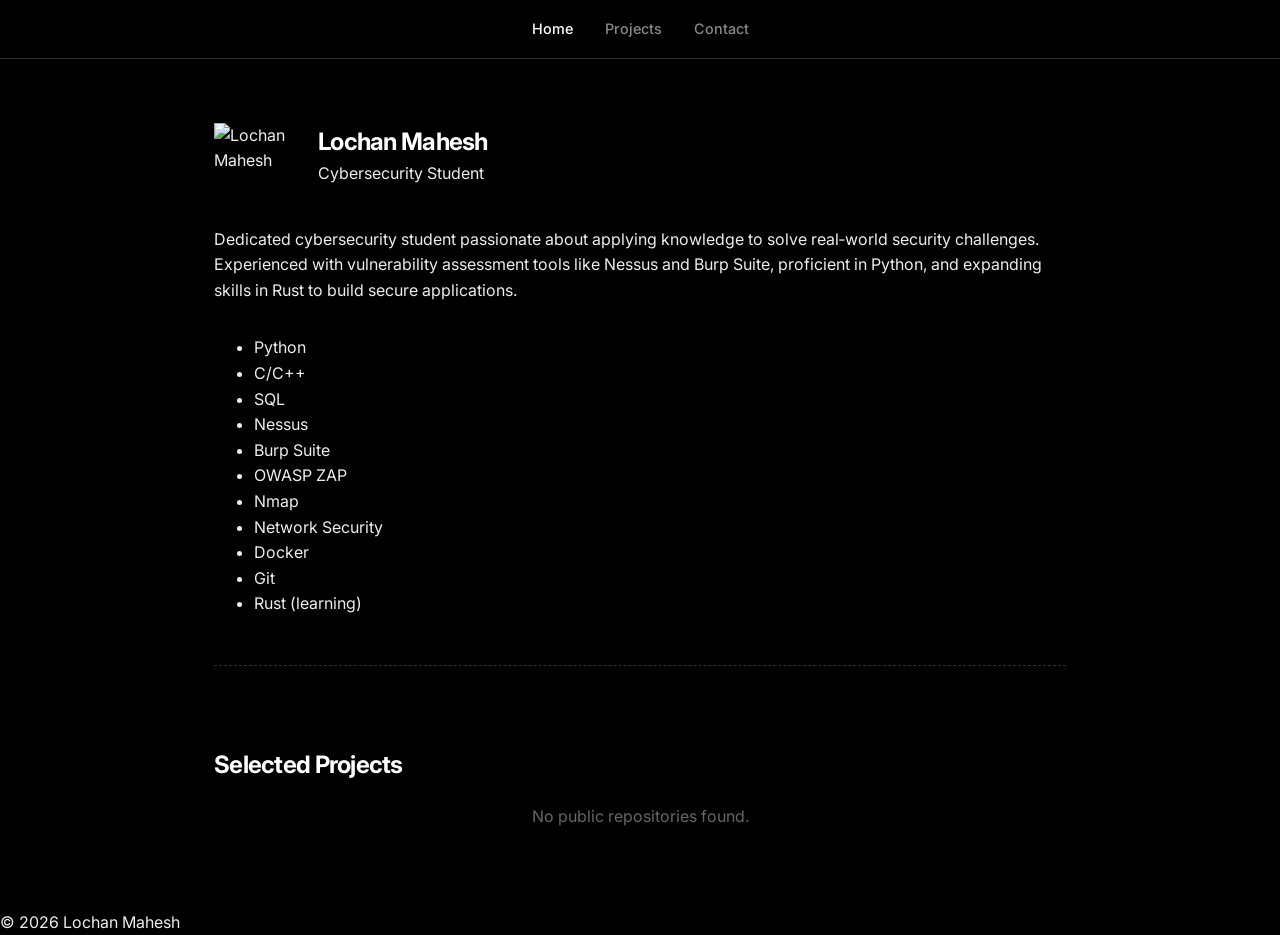
==== index.html @ b586ba43 "Refactor HTML structure and improve accessibility" ====
<!DOCTYPE html>
<html lang="en">
  <head>
    <meta charset="utf-8" />
    <meta name="viewport" content="width=device-width, initial-scale=1" />
    <title>Lochan Mahesh — Portfolio</title>
    <meta name="description" content="Portfolio of Lochan Mahesh, Cybersecurity Student" />
    <link rel="preconnect" href="https://fonts.googleapis.com" />
    <link rel="preconnect" href="https://fonts.gstatic.com" crossorigin />
    <link href="https://fonts.googleapis.com/css2?family=Inter:wght@400;500;600;700;800&display=swap" rel="stylesheet" />
    <link rel="stylesheet" href="styles.css" />
  </head>
  <body>
    <a href="#home" style="position:absolute; left:-9999px; top:auto; width:1px; height:1px; overflow:hidden;">Skip to content</a>

    <header class="site-header">
      <nav class="nav">
        <ul class="nav__list">
          <li><a href="#home" class="nav__link is-active">Home</a></li>
          <li><a href="#projects" class="nav__link">Projects</a></li>
          <li><a href="contact.html" class="nav__link">Contact</a></li>
        </ul>
      </nav>
    </header>

    <main id="home" class="container">
      <section class="hero" aria-labelledby="hero-title">
        <div class="hero__header">
          <img class="hero__image" src="https://github.com/lochan-m05.png" alt="Lochan Mahesh" width="80" height="80" />
          <div class="hero__text">
            <h1 id="hero-title">Lochan Mahesh</h1>
            <p class="hero__subtitle">Cybersecurity Student</p>
          </div>
        </div>

        <p class="intro">
          Dedicated cybersecurity student passionate about applying knowledge to solve real‑world security challenges. Experienced with vulnerability assessment tools like Nessus and Burp Suite, proficient in Python, and expanding skills in Rust to build secure applications.
        </p>

        <ul class="skills" aria-label="Skills">
          <li>Python</li>
          <li>C/C++</li>
          <li>SQL</li>
          <li>Nessus</li>
          <li>Burp Suite</li>
          <li>OWASP ZAP</li>
          <li>Nmap</li>
          <li>Network Security</li>
          <li>Docker</li>
          <li>Git</li>
          <li>Rust (learning)</li>
        </ul>
      </section>

      <section id="projects" class="projects" aria-labelledby="projects-title" data-github-username="lochan-m05">
        <h2 id="projects-title" class="section-title">Selected Projects</h2>
        <div id="repo-grid" class="grid" aria-live="polite">
          </div>
        <p id="repo-help" style="text-align:center; color:#666; margin-top:20px;">Loading repositories...</p>
      </section>
    </main>

    <footer class="site-footer">
      <p>© <span id="year"></span> Lochan Mahesh</p>
    </footer>

    <script>
      // 1. Dynamic Year
      document.getElementById('year').textContent = new Date().getFullYear();

      // 2. Navigation Active State
      const links = document.querySelectorAll('.nav__link[href^="#"]');
      function updateActive() {
        links.forEach(l => l.classList.remove('is-active'));
        const hash = location.hash || '#home';
        const active = Array.from(links).find(l => l.getAttribute('href') === hash);
        if (active) active.classList.add('is-active');
      }
      window.addEventListener('hashchange', updateActive);
      updateActive();

      // 3. GitHub Fetch Logic
      async function fetchAllRepos(username) {
        const all = [];
        let page = 1;
        while (true) {
          try {
            const res = await fetch(`https://api.github.com/users/${username}/repos?per_page=100&page=${page}&sort=updated`, {
              headers: { 'Accept': 'application/vnd.github+json' }
            });
            if (!res.ok) break;
            const data = await res.json();
            if (!Array.isArray(data)) break;
            all.push(...data);
            if (data.length < 100) break;
            page += 1;
          } catch (e) {
            console.error(e);
            break;
          }
        }
        return all;
      }

      function formatDate(iso) {
        if (!iso) return '';
        const d = new Date(iso);
        return d.toLocaleDateString(undefined, { year: 'numeric', month: 'short' });
      }

      function renderRepos(repos) {
        const grid = document.getElementById('repo-grid');
        grid.innerHTML = '';
        const VISIBLE_COUNT = 4; // Show top 4
        
        // Filter out forks if you want, currently showing all sorted by update
        const sorted = repos.sort((a,b) => new Date(b.updated_at) - new Date(a.updated_at));
        const visible = sorted.slice(0, VISIBLE_COUNT);

        visible.forEach(repo => {
          const article = document.createElement('article');
          article.className = 'card';
          article.innerHTML = `
            <h3 class="card__title">${repo.name}</h3>
            <p class="card__desc">${repo.description ? repo.description : 'No description provided.'}</p>
            <div class="card__meta">
              <span>${repo.language || 'Code'}</span>
              <span>${formatDate(repo.updated_at)}</span>
              <a class="card__gh" href="${repo.html_url}" target="_blank" rel="noopener" aria-label="View on GitHub">
                View
                <svg width="12" height="12" viewBox="0 0 24 24" fill="none" stroke="currentColor" stroke-width="2" stroke-linecap="round" stroke-linejoin="round"><path d="M7 17l9.2-9.2M17 8v9"/></svg>
              </a>
            </div>
          `;
          grid.appendChild(article);
        });

        // Add Ghost Cards for aesthetics
        if (sorted.length > VISIBLE_COUNT) {
             const ghosts = sorted.slice(VISIBLE_COUNT, VISIBLE_COUNT + 2);
             ghosts.forEach(repo => {
                const ghost = document.createElement('article');
                ghost.className = 'card card--ghost';
                ghost.innerHTML = `
                  <h3 class="card__title">${repo.name}</h3>
                  <p class="card__desc">${repo.description || '...'}</p>
                  <div class="card__meta"><span>${repo.language || '-'}</span></div>
                `;
                grid.appendChild(ghost);
             });
        }
      }

      (async () => {
        const section = document.getElementById('projects');
        const username = section.getAttribute('data-github-username') || 'lochan-m05';
        const helpText = document.getElementById('repo-help');
        
        try {
          // Simple caching to save API calls on reload
          const cacheKey = `gh-repos-${username}`;
          const cached = localStorage.getItem(cacheKey);
          if (cached) {
             renderRepos(JSON.parse(cached));
             helpText.style.display = 'none';
          }
          
          // Always fetch fresh in background to update cache
          const repos = await fetchAllRepos(username);
          if (repos.length > 0) {
            localStorage.setItem(cacheKey, JSON.stringify(repos));
            renderRepos(repos);
            helpText.style.display = 'none';
          } else if (!cached) {
            helpText.textContent = 'No public repositories found.';
          }
        } catch (e) {
          if (!localStorage.getItem(`gh-repos-${username}`)) {
             helpText.innerHTML = `Failed to load. <a href="https://github.com/${username}" target="_blank">View on GitHub</a>`;
          }
        }
      })();
    </script>
  </body>
</html>
---- styles.css ----
:root {
  /* Dark Theme Variables - Brutal & Minimal */
  --bg: #000000;
  --text: #ededed;
  --muted: #888888;
  --card-bg: #111111;
  --border: #333333;
  --accent: #ffffff;
  --hover-ring: #555555;
}

* { box-sizing: border-box; }

html, body {
  height: 100%;
  margin: 0;
  padding: 0;
  font-family: 'Inter', system-ui, -apple-system, BlinkMacSystemFont, "Segoe UI", Roboto, sans-serif;
  background: var(--bg);
  color: var(--text);
  line-height: 1.6;
  -webkit-font-smoothing: antialiased;
}

/* Typography */
h1, h2, h3, h4, h5, h6 { margin: 0; font-weight: 700; letter-spacing: -0.03em; color: var(--accent); }
p { margin: 0 0 1rem; }
a { color: inherit; text-decoration: none; transition: color 0.2s ease; }
a:hover { color: var(--accent); }

/* Navigation */
.site-header {
  position: sticky;
  top: 0;
  width: 100%;
  background: rgba(0, 0, 0, 0.8);
  backdrop-filter: blur(12px);
  border-bottom: 1px solid var(--border);
  z-index: 100;
}

.nav {
  max-width: 900px;
  margin: 0 auto;
  padding: 1rem 1.5rem;
  display: flex;
  align-items: center;
  justify-content: center;
}

.nav__list {
  list-style: none;
  display: flex;
  gap: 2rem;
  margin: 0;
  padding: 0;
}

.nav__link {
  font-size: 0.9rem;
  color: var(--muted);
  font-weight: 500;
}

.nav__link:hover,
.nav__link.is-active {
  color: var(--accent);
}

/* Layout */
.container {
  max-width: 900px;
  margin: 0 auto;
  padding: 4rem 1.5rem;
}

/* Hero Section */
.hero {
  display: flex;
  flex-direction: column;
  align-items: flex-start;
  margin-bottom: 5rem;
  padding-bottom: 2rem;
  border-bottom: 1px dashed var(--border);
}

.hero__header {
  display: flex;
  align-items: center;
  gap: 1.5rem;
  margin-bottom: 1.5rem;
}

.hero__image {
  width: 80px;
  height: 80px;
  border-radius
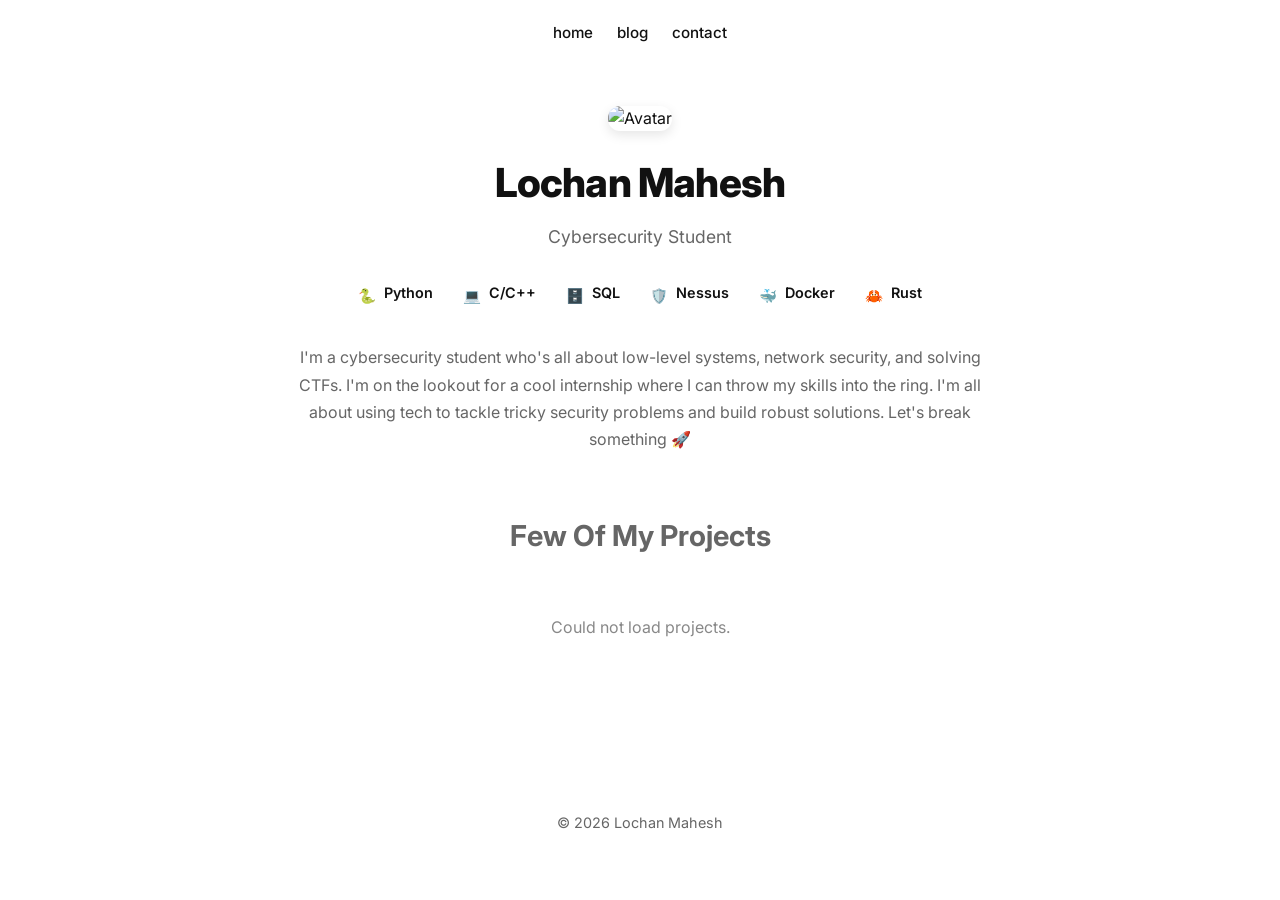
==== commit 552b0615: "Revise portfolio layout and update GitHub fetch logic Updated the portfolio page with new title, nav" ====
--- a/index.html
+++ b/index.html
@@ -3,183 +3,106 @@
   <head>
     <meta charset="utf-8" />
     <meta name="viewport" content="width=device-width, initial-scale=1" />
-    <title>Lochan Mahesh — Portfolio</title>
-    <meta name="description" content="Portfolio of Lochan Mahesh, Cybersecurity Student" />
+    <title>Lochan Mahesh</title>
     <link rel="preconnect" href="https://fonts.googleapis.com" />
     <link rel="preconnect" href="https://fonts.gstatic.com" crossorigin />
     <link href="https://fonts.googleapis.com/css2?family=Inter:wght@400;500;600;700;800&display=swap" rel="stylesheet" />
     <link rel="stylesheet" href="styles.css" />
   </head>
   <body>
-    <a href="#home" style="position:absolute; left:-9999px; top:auto; width:1px; height:1px; overflow:hidden;">Skip to content</a>
-
     <header class="site-header">
-      <nav class="nav">
+      <nav>
         <ul class="nav__list">
-          <li><a href="#home" class="nav__link is-active">Home</a></li>
-          <li><a href="#projects" class="nav__link">Projects</a></li>
-          <li><a href="contact.html" class="nav__link">Contact</a></li>
+          <li><a href="#home" class="nav__link">home</a></li>
+          <li><a href="#projects" class="nav__link">blog</a></li> <li><a href="contact.html" class="nav__link">contact</a></li>
         </ul>
       </nav>
     </header>
 
     <main id="home" class="container">
-      <section class="hero" aria-labelledby="hero-title">
-        <div class="hero__header">
-          <img class="hero__image" src="https://github.com/lochan-m05.png" alt="Lochan Mahesh" width="80" height="80" />
-          <div class="hero__text">
-            <h1 id="hero-title">Lochan Mahesh</h1>
-            <p class="hero__subtitle">Cybersecurity Student</p>
-          </div>
+      
+      <section class="hero">
+        <img class="hero__image" src="https://placehold.co/400x400/222/fff?text=LM" alt="Avatar" />
+        
+        <h1 class="hero__title">Lochan Mahesh</h1>
+        <p class="hero__subtitle">Cybersecurity Student</p>
+
+        <div class="tech-stack">
+          <div class="tech-item"><span class="icon">🐍</span> Python</div>
+          <div class="tech-item"><span class="icon">💻</span> C/C++</div>
+          <div class="tech-item"><span class="icon">🗄️</span> SQL</div>
+          <div class="tech-item"><span class="icon">🛡️</span> Nessus</div>
+          <div class="tech-item"><span class="icon">🐳</span> Docker</div>
+          <div class="tech-item"><span class="icon">🦀</span> Rust</div>
         </div>
 
-        <p class="intro">
-          Dedicated cybersecurity student passionate about applying knowledge to solve real‑world security challenges. Experienced with vulnerability assessment tools like Nessus and Burp Suite, proficient in Python, and expanding skills in Rust to build secure applications.
+        <p class="bio">
+          I'm a cybersecurity student who's all about low-level systems, network security, and solving CTFs. 
+          I'm on the lookout for a cool internship where I can throw my skills into the ring.
+          I'm all about using tech to tackle tricky security problems and build robust solutions. 
+          Let's break something 🚀
         </p>
-
-        <ul class="skills" aria-label="Skills">
-          <li>Python</li>
-          <li>C/C++</li>
-          <li>SQL</li>
-          <li>Nessus</li>
-          <li>Burp Suite</li>
-          <li>OWASP ZAP</li>
-          <li>Nmap</li>
-          <li>Network Security</li>
-          <li>Docker</li>
-          <li>Git</li>
-          <li>Rust (learning)</li>
-        </ul>
       </section>
 
-      <section id="projects" class="projects" aria-labelledby="projects-title" data-github-username="lochan-m05">
-        <h2 id="projects-title" class="section-title">Selected Projects</h2>
-        <div id="repo-grid" class="grid" aria-live="polite">
+      <section id="projects">
+        <h2 class="section-title">Few Of My Projects</h2>
+        
+        <div id="repo-grid" class="grid">
           </div>
-        <p id="repo-help" style="text-align:center; color:#666; margin-top:20px;">Loading repositories...</p>
+        <p id="loading-text" style="text-align:center; color:#888;">Fetching projects...</p>
       </section>
+
     </main>
 
     <footer class="site-footer">
-      <p>© <span id="year"></span> Lochan Mahesh</p>
+      <p>&copy; <span id="year"></span> Lochan Mahesh</p>
     </footer>
 
     <script>
-      // 1. Dynamic Year
       document.getElementById('year').textContent = new Date().getFullYear();
 
-      // 2. Navigation Active State
-      const links = document.querySelectorAll('.nav__link[href^="#"]');
-      function updateActive() {
-        links.forEach(l => l.classList.remove('is-active'));
-        const hash = location.hash || '#home';
-        const active = Array.from(links).find(l => l.getAttribute('href') === hash);
-        if (active) active.classList.add('is-active');
-      }
-      window.addEventListener('hashchange', updateActive);
-      updateActive();
+      async function fetchRepos() {
+        const username = 'lochan-m05';
+        const grid = document.getElementById('repo-grid');
+        const loading = document.getElementById('loading-text');
 
-      // 3. GitHub Fetch Logic
-      async function fetchAllRepos(username) {
-        const all = [];
-        let page = 1;
-        while (true) {
-          try {
-            const res = await fetch(`https://api.github.com/users/${username}/repos?per_page=100&page=${page}&sort=updated`, {
-              headers: { 'Accept': 'application/vnd.github+json' }
-            });
-            if (!res.ok) break;
-            const data = await res.json();
-            if (!Array.isArray(data)) break;
-            all.push(...data);
-            if (data.length < 100) break;
-            page += 1;
-          } catch (e) {
-            console.error(e);
-            break;
-          }
-        }
-        return all;
-      }
+        try {
+          const res = await fetch(`https://api.github.com/users/${username}/repos?sort=pushed&per_page=10`);
+          if (!res.ok) throw new Error('Failed to fetch');
+          const repos = await res.json();
+          
+          loading.style.display = 'none';
 
-      function formatDate(iso) {
-        if (!iso) return '';
-        const d = new Date(iso);
-        return d.toLocaleDateString(undefined, { year: 'numeric', month: 'short' });
-      }
+          // Sort by date manually to ensure order
+          repos.sort((a, b) => new Date(b.updated_at) - new Date(a.updated_at));
 
-      function renderRepos(repos) {
-        const grid = document.getElementById('repo-grid');
-        grid.innerHTML = '';
-        const VISIBLE_COUNT = 4; // Show top 4
-        
-        // Filter out forks if you want, currently showing all sorted by update
-        const sorted = repos.sort((a,b) => new Date(b.updated_at) - new Date(a.updated_at));
-        const visible = sorted.slice(0, VISIBLE_COUNT);
+          repos.forEach(repo => {
+            const date = new Date(repo.updated_at).toISOString().split('T')[0];
+            const card = document.createElement('div');
+            card.className = 'card';
+            card.innerHTML = `
+              <h3 class="card__title">${repo.name}</h3>
+              <p class="card__desc">${repo.description || "No description provided."}</p>
+              <div class="card__meta">
+                <div class="card__lang">
+                  <span class="lang-dot"></span>
+                  <span>${repo.language || 'Text'}</span>
+                </div>
+                <span>Updated ${date}</span>
+                <a href="${repo.html_url}" target="_blank" style="color:inherit; text-decoration:none;">
+                  <svg class="icon" viewBox="0 0 24 24"><path d="M12 0C5.37 0 0 5.37 0 12c0 5.31 3.435 9.795 8.205 11.385.6.105.825-.255.825-.57 0-.285-.015-1.23-.015-2.235-3.015.555-3.795-.735-4.035-1.41-.135-.345-.72-1.41-1.23-1.695-.42-.225-1.02-.78-.015-.795.945-.015 1.62.87 1.845 1.185 1.065 1.815 2.805 1.305 3.495.99.105-.78.42-1.305.765-1.605-2.67-.3-5.46-1.335-5.46-5.925 0-1.305.465-2.385 1.23-3.225-.12-.3-.54-1.53.12-3.18 0 0 1.005-.315 3.3 1.23.96-.27 1.98-.405 3-.405s2.04.135 3 .405c2.295-1.56 3.3-1.23 3.3-1.23.66 1.65.24 2.88.12 3.18.765.84 1.23 1.905 1.23 3.225 0 4.605-2.805 5.625-5.475 5.925.435.375.81 1.095.81 2.22 0 1.605-.015 2.895-.015 3.285 0 .315.225.69.825.57A12.02 12.02 0 0 0 24 12c0-6.63-5.37-12-12-12z"/></svg>
+                </a>
+              </div>
+            `;
+            grid.appendChild(card);
+          });
 
-        visible.forEach(repo => {
-          const article = document.createElement('article');
-          article.className = 'card';
-          article.innerHTML = `
-            <h3 class="card__title">${repo.name}</h3>
-            <p class="card__desc">${repo.description ? repo.description : 'No description provided.'}</p>
-            <div class="card__meta">
-              <span>${repo.language || 'Code'}</span>
-              <span>${formatDate(repo.updated_at)}</span>
-              <a class="card__gh" href="${repo.html_url}" target="_blank" rel="noopener" aria-label="View on GitHub">
-                View
-                <svg width="12" height="12" viewBox="0 0 24 24" fill="none" stroke="currentColor" stroke-width="2" stroke-linecap="round" stroke-linejoin="round"><path d="M7 17l9.2-9.2M17 8v9"/></svg>
-              </a>
-            </div>
-          `;
-          grid.appendChild(article);
-        });
-
-        // Add Ghost Cards for aesthetics
-        if (sorted.length > VISIBLE_COUNT) {
-             const ghosts = sorted.slice(VISIBLE_COUNT, VISIBLE_COUNT + 2);
-             ghosts.forEach(repo => {
-                const ghost = document.createElement('article');
-                ghost.className = 'card card--ghost';
-                ghost.innerHTML = `
-                  <h3 class="card__title">${repo.name}</h3>
-                  <p class="card__desc">${repo.description || '...'}</p>
-                  <div class="card__meta"><span>${repo.language || '-'}</span></div>
-                `;
-                grid.appendChild(ghost);
-             });
+        } catch (error) {
+          loading.textContent = 'Could not load projects.';
         }
       }
 
-      (async () => {
-        const section = document.getElementById('projects');
-        const username = section.getAttribute('data-github-username') || 'lochan-m05';
-        const helpText = document.getElementById('repo-help');
-        
-        try {
-          // Simple caching to save API calls on reload
-          const cacheKey = `gh-repos-${username}`;
-          const cached = localStorage.getItem(cacheKey);
-          if (cached) {
-             renderRepos(JSON.parse(cached));
-             helpText.style.display = 'none';
-          }
-          
-          // Always fetch fresh in background to update cache
-          const repos = await fetchAllRepos(username);
-          if (repos.length > 0) {
-            localStorage.setItem(cacheKey, JSON.stringify(repos));
-            renderRepos(repos);
-            helpText.style.display = 'none';
-          } else if (!cached) {
-            helpText.textContent = 'No public repositories found.';
-          }
-        } catch (e) {
-          if (!localStorage.getItem(`gh-repos-${username}`)) {
-             helpText.innerHTML = `Failed to load. <a href="https://github.com/${username}" target="_blank">View on GitHub</a>`;
-          }
-        }
-      })();
+      fetchRepos();
     </script>
   </body>
 </html>
--- a/styles.css
+++ b/styles.css
@@ -1,97 +1,202 @@
 :root {
-  /* Dark Theme Variables - Brutal & Minimal */
-  --bg: #000000;
-  --text: #ededed;
-  --muted: #888888;
-  --card-bg: #111111;
-  --border: #333333;
-  --accent: #ffffff;
-  --hover-ring: #555555;
+  --bg: #ffffff;
+  --text: #111111;
+  --text-muted: #666666;
+  --border: #e5e5e5;
+  --card-hover: #fafafa;
+  --font-main: 'Inter', -apple-system, BlinkMacSystemFont, sans-serif;
 }
 
 * { box-sizing: border-box; }
 
-html, body {
-  height: 100%;
+body {
   margin: 0;
-  padding: 0;
-  font-family: 'Inter', system-ui, -apple-system, BlinkMacSystemFont, "Segoe UI", Roboto, sans-serif;
+  font-family: var(--font-main);
   background: var(--bg);
   color: var(--text);
   line-height: 1.6;
   -webkit-font-smoothing: antialiased;
 }
 
-/* Typography */
-h1, h2, h3, h4, h5, h6 { margin: 0; font-weight: 700; letter-spacing: -0.03em; color: var(--accent); }
-p { margin: 0 0 1rem; }
-a { color: inherit; text-decoration: none; transition: color 0.2s ease; }
-a:hover { color: var(--accent); }
-
-/* Navigation */
+
 .site-header {
-  position: sticky;
+  padding: 20px 0;
+  text-align: center;
+  background: var(--bg);
+ 
+  position: sticky; 
   top: 0;
-  width: 100%;
-  background: rgba(0, 0, 0, 0.8);
-  backdrop-filter: blur(12px);
-  border-bottom: 1px solid var(--border);
   z-index: 100;
-}
-
-.nav {
-  max-width: 900px;
-  margin: 0 auto;
-  padding: 1rem 1.5rem;
-  display: flex;
-  align-items: center;
-  justify-content: center;
+  backdrop-filter: blur(5px);
+  background: rgba(255,255,255,0.9);
 }
 
 .nav__list {
   list-style: none;
-  display: flex;
-  gap: 2rem;
+  padding: 0;
   margin: 0;
-  padding: 0;
+  display: flex;
+  justify-content: center;
+  gap: 24px;
 }
 
 .nav__link {
+  text-decoration: none;
+  color: var(--text);
+  font-weight: 500;
+  font-size: 0.95rem;
+}
+
+.nav__link:hover { text-decoration: underline; }
+
+/* Main Container */
+.container {
+  max-width: 1200px;
+  margin: 0 auto;
+  padding: 40px 20px 100px;
+}
+
+/* Hero Section - Centered Stack */
+.hero {
+  text-align: center;
+  margin-bottom: 60px;
+  max-width: 700px;
+  margin-left: auto;
+  margin-right: auto;
+}
+
+.hero__image {
+  width: 180px;
+  height: 180px;
+  object-fit: cover;
+  border-radius: 12px; /* Slightly rounded square as seen in image */
+  margin-bottom: 20px;
+  box-shadow: 0 4px 12px rgba(0,0,0,0.1);
+}
+
+.hero__title {
+  font-size: 2.5rem;
+  font-weight: 800;
+  margin: 0 0 8px;
+  letter-spacing: -0.02em;
+}
+
+.hero__subtitle {
+  color: var(--text-muted);
+  font-size: 1.1rem;
+  margin: 0 0 30px;
+  font-weight: 400;
+}
+
+/* Tech Stack Grid (Mini icons under name) */
+.tech-stack {
+  display: flex;
+  flex-wrap: wrap;
+  justify-content: center;
+  gap: 15px 30px;
+  margin-bottom: 40px;
   font-size: 0.9rem;
-  color: var(--muted);
-  font-weight: 500;
-}
-
-.nav__link:hover,
-.nav__link.is-active {
-  color: var(--accent);
-}
-
-/* Layout */
-.container {
-  max-width: 900px;
-  margin: 0 auto;
-  padding: 4rem 1.5rem;
-}
-
-/* Hero Section */
-.hero {
+  font-weight: 600;
+  color: var(--text);
+}
+
+.tech-item {
+  display: flex;
+  align-items: center;
+  gap: 8px;
+}
+
+.bio {
+  color: var(--text-muted);
+  font-size: 1rem;
+  line-height: 1.7;
+}
+
+/* Projects Masonry Layout */
+.section-title {
+  text-align: center;
+  font-size: 1.8rem;
+  font-weight: 700;
+  margin: 60px 0 40px;
+  color: var(--text-muted); /* Grayish title as per screenshot */
+}
+
+/* The Masonry Magic */
+.grid {
+  column-count: 1; /* Default mobile */
+  column-gap: 20px;
+}
+
+@media (min-width: 768px) {
+  .grid { column-count: 2; }
+}
+
+@media (min-width: 1024px) {
+  .grid { column-count: 3; }
+}
+
+.card {
+  background: #fff;
+  border: 1px solid var(--border);
+  border-radius: 8px;
+  padding: 24px;
+  margin-bottom: 20px;
+  break-inside: avoid; 
+  transition: transform 0.2s, box-shadow 0.2s;
   display: flex;
   flex-direction: column;
-  align-items: flex-start;
-  margin-bottom: 5rem;
-  padding-bottom: 2rem;
-  border-bottom: 1px dashed var(--border);
-}
-
-.hero__header {
-  display: flex;
+}
+
+.card:hover {
+  transform: translateY(-2px);
+  box-shadow: 0 10px 20px rgba(0,0,0,0.05);
+  border-color: #d1d5db;
+}
+
+.card__title {
+  font-size: 1.2rem;
+  font-weight: 700;
+  margin: 0 0 10px;
+  color: #000;
+}
+
+.card__desc {
+  font-size: 0.95rem;
+  color: var(--text-muted);
+  margin-bottom: 24px;
+  line-height: 1.5;
+}
+
+.card__meta {
+  margin-top: auto;
+  display: flex;
+  justify-content: space-between;
   align-items: center;
-  gap: 1.5rem;
-  margin-bottom: 1.5rem;
-}
-
-.hero__image {
-  width: 80px;
-  height: 80px;
-  border-radius
+  font-size: 0.85rem;
+  color: #999;
+}
+
+.card__lang {
+  display: flex;
+  align-items: center;
+  gap: 6px;
+}
+
+/* Dot for language color */
+.lang-dot {
+  width: 8px;
+  height: 8px;
+  border-radius: 50%;
+  background-color: #333;
+}
+
+.icon { width: 18px; height: 18px; fill: currentColor; }
+.hero-icon { width: 16px; height: 16px; fill: currentColor; }
+
+/* Footer */
+.site-footer {
+  text-align: center;
+  padding: 40px;
+  color: var(--text-muted);
+  font-size: 0.9rem;
+}
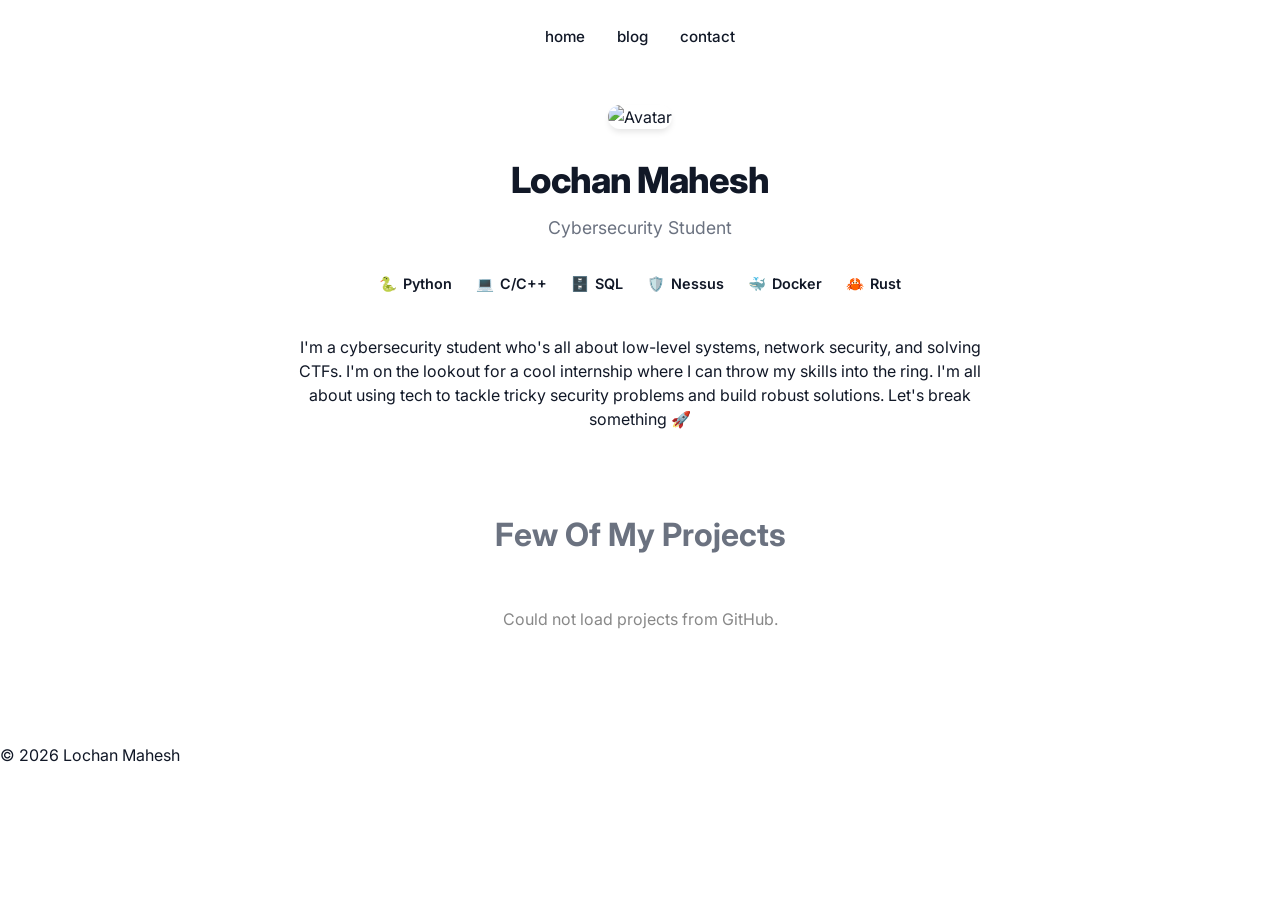
==== commit 44ea2a43: "Enhance repository fetching and card structure Updated the GitHub API fetch to retrieve 12 repositor" ====
--- a/index.html
+++ b/index.html
@@ -58,47 +58,69 @@
       <p>&copy; <span id="year"></span> Lochan Mahesh</p>
     </footer>
 
-    <script>
+  <script>
       document.getElementById('year').textContent = new Date().getFullYear();
 
+      // Helper to format date like "2024-07-25"
+      function formatDate(isoString) {
+        if (!isoString) return '';
+        return isoString.split('T')[0]; 
+      }
+
       async function fetchRepos() {
-        const username = 'lochan-m05';
+        const username = 'lochan-m05'; 
         const grid = document.getElementById('repo-grid');
         const loading = document.getElementById('loading-text');
 
         try {
-          const res = await fetch(`https://api.github.com/users/${username}/repos?sort=pushed&per_page=10`);
-          if (!res.ok) throw new Error('Failed to fetch');
+          const res = await fetch(`https://api.github.com/users/${username}/repos?sort=pushed&per_page=12`);
+          if (!res.ok) throw new Error('GitHub API Error');
           const repos = await res.json();
           
           loading.style.display = 'none';
+          grid.innerHTML = ''; // Clear loading text
 
-          // Sort by date manually to ensure order
+          // 1. Sort by last updated
           repos.sort((a, b) => new Date(b.updated_at) - new Date(a.updated_at));
 
+          // 2. Build Cards
           repos.forEach(repo => {
-            const date = new Date(repo.updated_at).toISOString().split('T')[0];
-            const card = document.createElement('div');
+            const card = document.createElement('article');
             card.className = 'card';
+            
+            // Determine dot color based on language (optional visual touch)
+            let dotColor = '#ccc';
+            const lang = repo.language || 'Code';
+            if (lang === 'Python') dotColor = '#3572A5';
+            if (lang === 'JavaScript') dotColor = '#f1e05a';
+            if (lang === 'HTML') dotColor = '#e34c26';
+            if (lang === 'CSS') dotColor = '#563d7c';
+
             card.innerHTML = `
-              <h3 class="card__title">${repo.name}</h3>
-              <p class="card__desc">${repo.description || "No description provided."}</p>
-              <div class="card__meta">
-                <div class="card__lang">
-                  <span class="lang-dot"></span>
-                  <span>${repo.language || 'Text'}</span>
+              <a href="${repo.html_url}" target="_blank" style="text-decoration:none; color:inherit; height:100%; display:flex; flex-direction:column;">
+                <h3 class="card__title">${repo.name}</h3>
+                <p class="card__desc">${repo.description || "No description provided."}</p>
+                
+                <div class="card__meta">
+                  <div class="meta-left">
+                    <span class="dot" style="background-color: ${dotColor}"></span>
+                    <span>${lang}</span>
+                  </div>
+                  
+                  <div class="meta-right">
+                    <span>Updated ${formatDate(repo.updated_at)}</span>
+                    <svg class="gh-icon" viewBox="0 0 16 16">
+                      <path d="M8 0C3.58 0 0 3.58 0 8c0 3.54 2.29 6.53 5.47 7.59.4.07.55-.17.55-.38 0-.19-.01-.82-.01-1.49-2.01.37-2.53-.49-2.69-.94-.09-.23-.48-.94-.82-1.13-.28-.15-.68-.52-.01-.53.63-.01 1.08.58 1.23.82.72 1.21 1.87.87 2.33.66.07-.52.28-.87.51-1.07-1.78-.2-3.64-.89-3.64-3.95 0-.87.31-1.59.82-2.15-.08-.2-.36-1.02.08-2.12 0 0 .67-.21 2.2.82.64-.18 1.32-.27 2-.27.68 0 1.36.09 2 .27 1.53-1.04 2.2-.82 2.2-.82.44 1.1.16 1.92.08 2.12.51.56.82 1.27.82 2.15 0 3.07-1.87 3.75-3.65 3.95.29.25.54.73.54 1.48 0 1.07-.01 1.93-.01 2.2 0 .21.15.46.55.38A8.012 8.012 0 0 0 16 8c0-4.42-3.58-8-8-8z"/>
+                    </svg>
+                  </div>
                 </div>
-                <span>Updated ${date}</span>
-                <a href="${repo.html_url}" target="_blank" style="color:inherit; text-decoration:none;">
-                  <svg class="icon" viewBox="0 0 24 24"><path d="M12 0C5.37 0 0 5.37 0 12c0 5.31 3.435 9.795 8.205 11.385.6.105.825-.255.825-.57 0-.285-.015-1.23-.015-2.235-3.015.555-3.795-.735-4.035-1.41-.135-.345-.72-1.41-1.23-1.695-.42-.225-1.02-.78-.015-.795.945-.015 1.62.87 1.845 1.185 1.065 1.815 2.805 1.305 3.495.99.105-.78.42-1.305.765-1.605-2.67-.3-5.46-1.335-5.46-5.925 0-1.305.465-2.385 1.23-3.225-.12-.3-.54-1.53.12-3.18 0 0 1.005-.315 3.3 1.23.96-.27 1.98-.405 3-.405s2.04.135 3 .405c2.295-1.56 3.3-1.23 3.3-1.23.66 1.65.24 2.88.12 3.18.765.84 1.23 1.905 1.23 3.225 0 4.605-2.805 5.625-5.475 5.925.435.375.81 1.095.81 2.22 0 1.605-.015 2.895-.015 3.285 0 .315.225.69.825.57A12.02 12.02 0 0 0 24 12c0-6.63-5.37-12-12-12z"/></svg>
-                </a>
-              </div>
+              </a>
             `;
             grid.appendChild(card);
           });
 
         } catch (error) {
-          loading.textContent = 'Could not load projects.';
+          loading.textContent = 'Could not load projects from GitHub.';
         }
       }
 
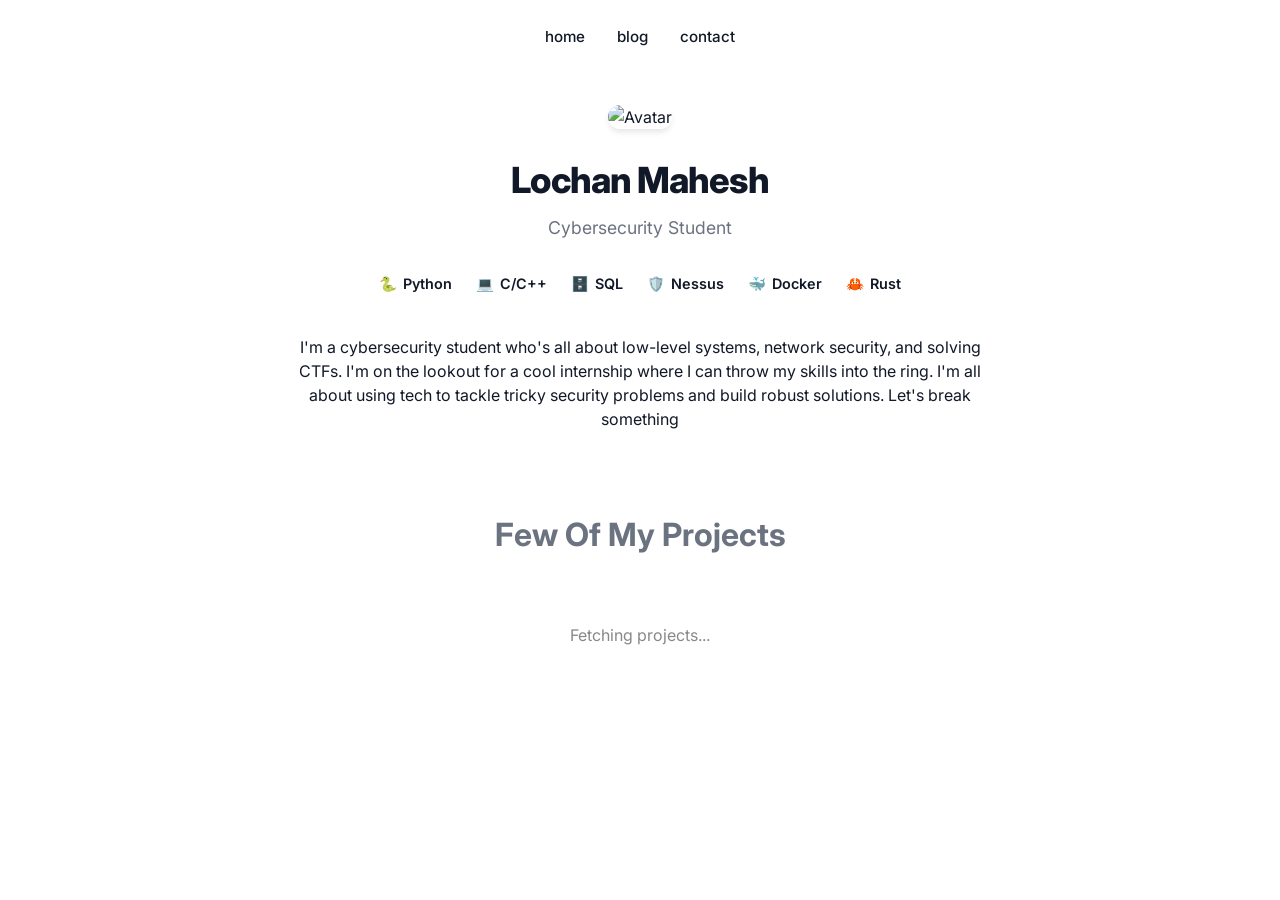
==== commit bae05524: "Update project section layout in index.html Reorganized project section and removed footer." ====
--- a/index.html
+++ b/index.html
@@ -40,24 +40,18 @@
           I'm a cybersecurity student who's all about low-level systems, network security, and solving CTFs. 
           I'm on the lookout for a cool internship where I can throw my skills into the ring.
           I'm all about using tech to tackle tricky security problems and build robust solutions. 
-          Let's break something 🚀
+          Let's break something 
         </p>
       </section>
-
-      <section id="projects">
-        <h2 class="section-title">Few Of My Projects</h2>
-        
-        <div id="repo-grid" class="grid">
-          </div>
-        <p id="loading-text" style="text-align:center; color:#888;">Fetching projects...</p>
-      </section>
-
-    </main>
-
-    <footer class="site-footer">
-      <p>&copy; <span id="year"></span> Lochan Mahesh</p>
-    </footer>
-
+      
+<section id="projects">
+  <h2 class="section-title">Few Of My Projects</h2>
+  
+  <div id="repo-grid" class="masonry-grid">
+     </div>
+  
+  <p id="loading-text" style="text-align:center; color:#888;">Fetching projects...</p>
+</section>
   <script>
       document.getElementById('year').textContent = new Date().getFullYear();
 
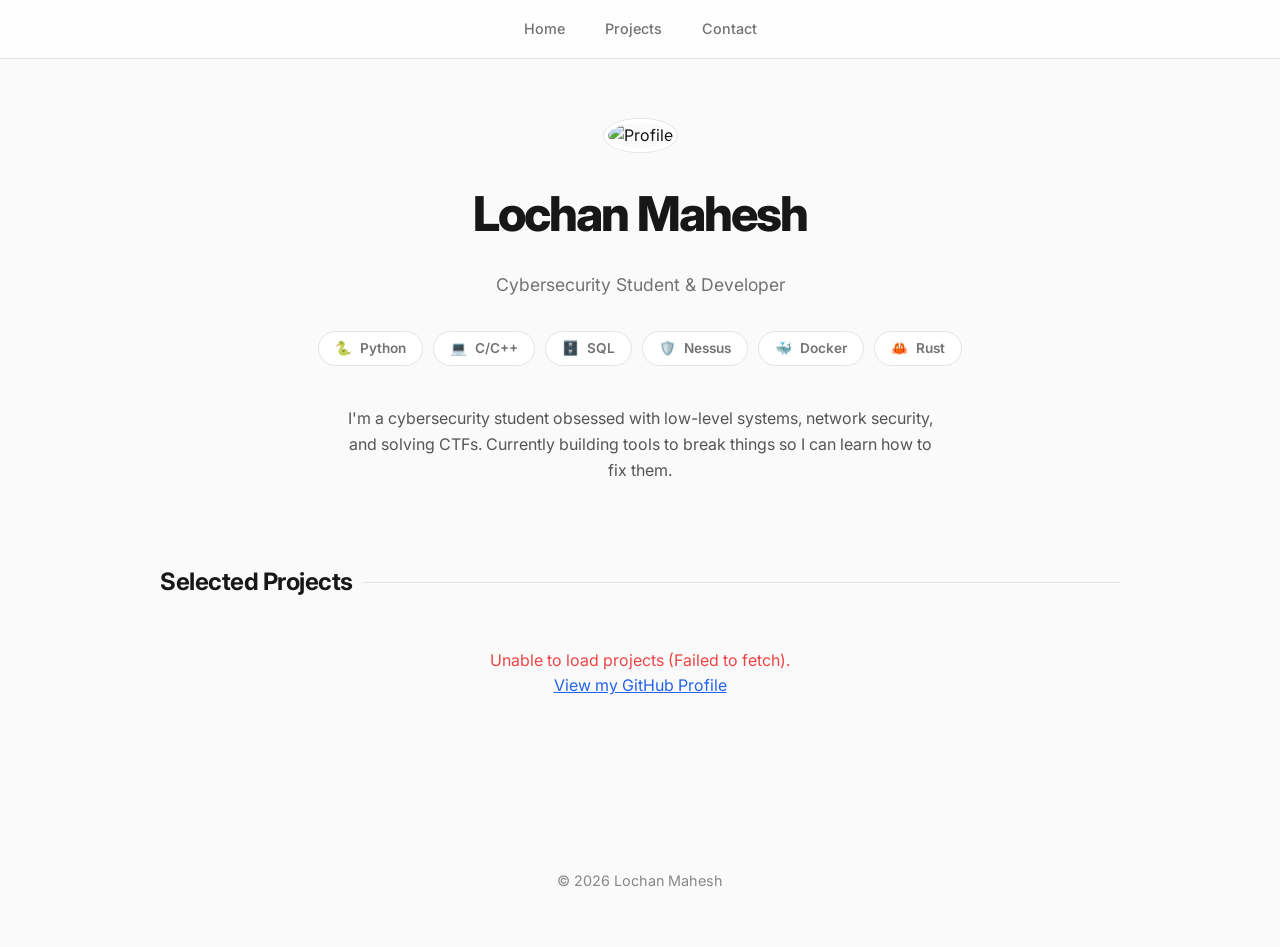
==== commit 0f824f1c: "Update index.html" ====
--- a/index.html
+++ b/index.html
@@ -10,11 +10,13 @@
     <link rel="stylesheet" href="styles.css" />
   </head>
   <body>
+    
     <header class="site-header">
-      <nav>
+      <nav class="nav">
         <ul class="nav__list">
-          <li><a href="#home" class="nav__link">home</a></li>
-          <li><a href="#projects" class="nav__link">blog</a></li> <li><a href="contact.html" class="nav__link">contact</a></li>
+          <li><a href="#home" class="nav__link">Home</a></li>
+          <li><a href="#projects" class="nav__link">Projects</a></li>
+          <li><a href="contact.html" class="nav__link">Contact</a></li>
         </ul>
       </nav>
     </header>
@@ -22,103 +24,133 @@
     <main id="home" class="container">
       
       <section class="hero">
-        <img class="hero__image" src="https://placehold.co/400x400/222/fff?text=LM" alt="Avatar" />
-        
+        <img class="hero__image" src="https://github.com/lochan-m05.png" alt="Profile" />
         <h1 class="hero__title">Lochan Mahesh</h1>
-        <p class="hero__subtitle">Cybersecurity Student</p>
+        <p class="hero__subtitle">Cybersecurity Student & Developer</p>
 
         <div class="tech-stack">
-          <div class="tech-item"><span class="icon">🐍</span> Python</div>
-          <div class="tech-item"><span class="icon">💻</span> C/C++</div>
-          <div class="tech-item"><span class="icon">🗄️</span> SQL</div>
-          <div class="tech-item"><span class="icon">🛡️</span> Nessus</div>
-          <div class="tech-item"><span class="icon">🐳</span> Docker</div>
-          <div class="tech-item"><span class="icon">🦀</span> Rust</div>
+          <div class="tech-item"><span>🐍</span> Python</div>
+          <div class="tech-item"><span>💻</span> C/C++</div>
+          <div class="tech-item"><span>🗄️</span> SQL</div>
+          <div class="tech-item"><span>🛡️</span> Nessus</div>
+          <div class="tech-item"><span>🐳</span> Docker</div>
+          <div class="tech-item"><span>🦀</span> Rust</div>
         </div>
 
-        <p class="bio">
-          I'm a cybersecurity student who's all about low-level systems, network security, and solving CTFs. 
-          I'm on the lookout for a cool internship where I can throw my skills into the ring.
-          I'm all about using tech to tackle tricky security problems and build robust solutions. 
-          Let's break something 
-        </p>
+        <div style="max-width: 600px; margin: 0 auto; color: #555;">
+          <p>
+            I'm a cybersecurity student obsessed with low-level systems, network security, and solving CTFs. 
+            Currently building tools to break things so I can learn how to fix them.
+          </p>
+        </div>
       </section>
-      
-<section id="projects">
-  <h2 class="section-title">Few Of My Projects</h2>
-  
-  <div id="repo-grid" class="masonry-grid">
-     </div>
-  
-  <p id="loading-text" style="text-align:center; color:#888;">Fetching projects...</p>
-</section>
-  <script>
+
+      <section id="projects">
+        <h2 class="section-title">Selected Projects</h2>
+        
+        <div id="repo-grid" class="grid">
+          </div>
+      </section>
+
+    </main>
+
+    <footer style="text-align:center; padding: 40px; color:#888; font-size:0.9rem;">
+      <p>&copy; <span id="year"></span> Lochan Mahesh</p>
+    </footer>
+
+    <script>
+      // 1. Set Year
       document.getElementById('year').textContent = new Date().getFullYear();
 
-      // Helper to format date like "2024-07-25"
-      function formatDate(isoString) {
-        if (!isoString) return '';
-        return isoString.split('T')[0]; 
-      }
-
-      async function fetchRepos() {
+      // 2. Fetch Projects Logic
+      async function loadProjects() {
         const username = 'lochan-m05'; 
         const grid = document.getElementById('repo-grid');
-        const loading = document.getElementById('loading-text');
+        
+        // --- STEP 1: Show Skeleton Loading State ---
+        // This ensures the user sees something immediately
+        grid.innerHTML = '';
+        for(let i=0; i<6; i++) {
+          grid.innerHTML += `
+            <div class="card loading">
+              <div class="skeleton s-title"></div>
+              <div class="skeleton s-desc"></div>
+              <div class="skeleton s-desc-2"></div>
+            </div>
+          `;
+        }
 
         try {
+          // --- STEP 2: Fetch Data ---
+          // Added 'sort=pushed' to get your latest work
           const res = await fetch(`https://api.github.com/users/${username}/repos?sort=pushed&per_page=12`);
-          if (!res.ok) throw new Error('GitHub API Error');
+          
+          if (!res.ok) {
+            if(res.status === 403) throw new Error('Rate limit exceeded');
+            throw new Error('GitHub API error');
+          }
+          
           const repos = await res.json();
           
-          loading.style.display = 'none';
-          grid.innerHTML = ''; // Clear loading text
+          // Clear Skeletons
+          grid.innerHTML = '';
 
-          // 1. Sort by last updated
-          repos.sort((a, b) => new Date(b.updated_at) - new Date(a.updated_at));
+          // Filter out forks if you want (optional: remove !r.fork to show everything)
+          // const filtered = repos.filter(r => !r.fork); 
+          // Currently showing all sorted by update time
+          const sorted = repos.sort((a,b) => new Date(b.pushed_at) - new Date(a.pushed_at));
 
-          // 2. Build Cards
-          repos.forEach(repo => {
-            const card = document.createElement('article');
-            card.className = 'card';
+          // --- STEP 3: Render Real Cards ---
+          sorted.forEach(repo => {
+            const article = document.createElement('a');
+            article.href = repo.html_url;
+            article.target = "_blank";
+            article.className = 'card';
             
-            // Determine dot color based on language (optional visual touch)
-            let dotColor = '#ccc';
+            // Language Color Map
+            const langColors = {
+              'Python': '#3572A5',
+              'JavaScript': '#f1e05a',
+              'HTML': '#e34c26',
+              'CSS': '#563d7c',
+              'Rust': '#dea584',
+              'C++': '#f34b7d'
+            };
+            const langColor = langColors[repo.language] || '#ccc';
             const lang = repo.language || 'Code';
-            if (lang === 'Python') dotColor = '#3572A5';
-            if (lang === 'JavaScript') dotColor = '#f1e05a';
-            if (lang === 'HTML') dotColor = '#e34c26';
-            if (lang === 'CSS') dotColor = '#563d7c';
 
-            card.innerHTML = `
-              <a href="${repo.html_url}" target="_blank" style="text-decoration:none; color:inherit; height:100%; display:flex; flex-direction:column;">
+            article.innerHTML = `
+              <div class="card-header">
+                <svg class="folder-icon" viewBox="0 0 24 24"><path d="M10 4H4c-1.1 0-1.99.9-1.99 2L2 18c0 1.1.9 2 2 2h16c1.1 0 2-.9 2-2V8c0-1.1-.9-2-2-2h-8l-2-2z"/></svg>
                 <h3 class="card__title">${repo.name}</h3>
-                <p class="card__desc">${repo.description || "No description provided."}</p>
-                
-                <div class="card__meta">
-                  <div class="meta-left">
-                    <span class="dot" style="background-color: ${dotColor}"></span>
-                    <span>${lang}</span>
-                  </div>
-                  
-                  <div class="meta-right">
-                    <span>Updated ${formatDate(repo.updated_at)}</span>
-                    <svg class="gh-icon" viewBox="0 0 16 16">
-                      <path d="M8 0C3.58 0 0 3.58 0 8c0 3.54 2.29 6.53 5.47 7.59.4.07.55-.17.55-.38 0-.19-.01-.82-.01-1.49-2.01.37-2.53-.49-2.69-.94-.09-.23-.48-.94-.82-1.13-.28-.15-.68-.52-.01-.53.63-.01 1.08.58 1.23.82.72 1.21 1.87.87 2.33.66.07-.52.28-.87.51-1.07-1.78-.2-3.64-.89-3.64-3.95 0-.87.31-1.59.82-2.15-.08-.2-.36-1.02.08-2.12 0 0 .67-.21 2.2.82.64-.18 1.32-.27 2-.27.68 0 1.36.09 2 .27 1.53-1.04 2.2-.82 2.2-.82.44 1.1.16 1.92.08 2.12.51.56.82 1.27.82 2.15 0 3.07-1.87 3.75-3.65 3.95.29.25.54.73.54 1.48 0 1.07-.01 1.93-.01 2.2 0 .21.15.46.55.38A8.012 8.012 0 0 0 16 8c0-4.42-3.58-8-8-8z"/>
-                    </svg>
-                  </div>
+              </div>
+              
+              <p class="card__desc">${repo.description || "No description provided."}</p>
+              
+              <div class="card__meta">
+                <div class="meta-item">
+                  <span class="lang-dot" style="background-color: ${langColor}"></span>
+                  <span>${lang}</span>
                 </div>
-              </a>
+                ${repo.stargazers_count > 0 ? `
+                <div class="meta-item">
+                  <span style="font-size:12px">★</span> ${repo.stargazers_count}
+                </div>` : ''}
+              </div>
             `;
-            grid.appendChild(card);
+            grid.appendChild(article);
           });
 
         } catch (error) {
-          loading.textContent = 'Could not load projects from GitHub.';
+          console.error(error);
+          grid.innerHTML = `<p style="text-align:center; grid-column:1/-1; color:#ef4444;">
+            Unable to load projects (${error.message}). <br>
+            <a href="https://github.com/${username}" target="_blank" style="color:#2563EB; text-decoration:underline;">View my GitHub Profile</a>
+          </p>`;
         }
       }
 
-      fetchRepos();
+      loadProjects();
     </script>
   </body>
 </html>
--- a/styles.css
+++ b/styles.css
@@ -0,0 +1,228 @@
+:root {
+  /* Clean, crisp color palette */
+  --bg: #FAFAFA;          /* Very slight off-white for depth */
+  --card-bg: #FFFFFF;
+  --text-primary: #171717;
+  --text-secondary: #737373;
+  --border: #E5E5E5;
+  --accent: #2563EB;      /* Professional Blue for interactive elements */
+  --hover-shadow: 0 20px 25px -5px rgba(0, 0, 0, 0.05), 0 8px 10px -6px rgba(0, 0, 0, 0.01);
+  --font-main: 'Inter', system-ui, -apple-system, sans-serif;
+}
+
+* { box-sizing: border-box; }
+
+body {
+  margin: 0;
+  font-family: var(--font-main);
+  background: var(--bg);
+  color: var(--text-primary);
+  line-height: 1.6;
+  -webkit-font-smoothing: antialiased;
+}
+
+/* --- Navigation --- */
+.site-header {
+  background: rgba(255, 255, 255, 0.8);
+  backdrop-filter: blur(12px);
+  border-bottom: 1px solid var(--border);
+  position: sticky;
+  top: 0;
+  z-index: 100;
+  padding: 1rem 0;
+}
+
+.nav__list {
+  display: flex;
+  justify-content: center;
+  gap: 2.5rem;
+  list-style: none;
+  padding: 0;
+  margin: 0;
+}
+
+.nav__link {
+  text-decoration: none;
+  color: var(--text-secondary);
+  font-weight: 500;
+  font-size: 0.9rem;
+  transition: color 0.2s;
+}
+
+.nav__link:hover { color: var(--text-primary); }
+
+/* --- Layout --- */
+.container {
+  max-width: 1000px;
+  margin: 0 auto;
+  padding: 60px 20px 100px;
+}
+
+/* --- Hero Section --- */
+.hero {
+  text-align: center;
+  margin-bottom: 80px;
+}
+
+.hero__image {
+  width: 120px;
+  height: 120px;
+  object-fit: cover;
+  border-radius: 50%;
+  margin-bottom: 24px;
+  border: 4px solid #fff;
+  box-shadow: 0 0 0 1px var(--border);
+}
+
+.hero__title {
+  font-size: 3rem;
+  font-weight: 800;
+  letter-spacing: -0.04em;
+  margin: 0 0 12px;
+  color: var(--text-primary);
+}
+
+.hero__subtitle {
+  color: var(--text-secondary);
+  font-size: 1.1rem;
+  margin-bottom: 32px;
+}
+
+/* --- Tech Stack (Pill Design) --- */
+.tech-stack {
+  display: flex;
+  flex-wrap: wrap;
+  justify-content: center;
+  gap: 10px;
+  margin-bottom: 40px;
+}
+
+.tech-item {
+  background: #fff;
+  border: 1px solid var(--border);
+  padding: 6px 16px;
+  border-radius: 999px;
+  font-size: 0.85rem;
+  font-weight: 600;
+  color: var(--text-secondary);
+  display: flex;
+  align-items: center;
+  gap: 8px;
+  transition: transform 0.2s;
+}
+
+.tech-item:hover { transform: translateY(-2px); border-color: var(--text-secondary); }
+
+/* --- Projects Grid --- */
+.section-title {
+  font-size: 1.5rem;
+  font-weight: 700;
+  margin-bottom: 30px;
+  letter-spacing: -0.02em;
+  display: flex;
+  align-items: center;
+  gap: 10px;
+}
+
+.section-title::after {
+  content: "";
+  flex: 1;
+  height: 1px;
+  background: var(--border);
+}
+
+.grid {
+  display: grid;
+  grid-template-columns: repeat(auto-fill, minmax(300px, 1fr));
+  gap: 24px;
+}
+
+/* --- The Unique Card Design --- */
+.card {
+  background: var(--card-bg);
+  border: 1px solid var(--border);
+  border-radius: 12px;
+  padding: 24px;
+  display: flex;
+  flex-direction: column;
+  transition: all 0.3s cubic-bezier(0.4, 0, 0.2, 1);
+  position: relative;
+  text-decoration: none; /* For the whole card link */
+  color: inherit;
+  height: 100%;
+}
+
+.card:hover {
+  transform: translateY(-4px);
+  box-shadow: var(--hover-shadow);
+  border-color: #d4d4d4;
+}
+
+/* Card Header: Icon + Title */
+.card-header {
+  display: flex;
+  align-items: flex-start;
+  justify-content: space-between;
+  margin-bottom: 12px;
+}
+
+.folder-icon {
+  width: 24px;
+  height: 24px;
+  fill: var(--text-secondary); /* Default gray */
+  transition: fill 0.2s;
+}
+
+.card:hover .folder-icon { fill: var(--accent); } /* Blue on hover */
+
+.card__title {
+  font-size: 1.1rem;
+  font-weight: 700;
+  margin: 0;
+  line-height: 1.4;
+  flex: 1;
+  margin-left: 12px;
+}
+
+.card__desc {
+  font-size: 0.95rem;
+  color: var(--text-secondary);
+  margin: 0 0 24px;
+  line-height: 1.6;
+  
+  /* Truncate text after 3 lines */
+  display: -webkit-box;
+  -webkit-line-clamp: 3;
+  -webkit-box-orient: vertical;
+  overflow: hidden;
+}
+
+/* Card Footer */
+.card__meta {
+  margin-top: auto;
+  display: flex;
+  align-items: center;
+  justify-content: space-between;
+  font-size: 0.8rem;
+  color: var(--text-secondary);
+  padding-top: 16px;
+  border-top: 1px solid #f3f3f3;
+}
+
+.meta-item { display: flex; align-items: center; gap: 6px; }
+.lang-dot { width: 8px; height: 8px; border-radius: 50%; }
+
+/* Skeleton Loading Animation */
+.skeleton {
+  background: #f0f0f0;
+  border-radius: 4px;
+  animation: shimmer 1.5s infinite linear;
+  background: linear-gradient(to right, #f0f0f0 4%, #f7f7f7 25%, #f0f0f0 36%);
+  background-size: 1000px 100%;
+}
+@keyframes shimmer { 0% { background-position: -1000px 0; } 100% { background-position: 1000px 0; } }
+
+.card.loading { border: 1px solid transparent; box-shadow: none; pointer-events: none; }
+.s-title { height: 20px; width: 60%; margin-bottom: 1rem; }
+.s-desc { height: 14px; width: 100%; margin-bottom: 8px; }
+.s-desc-2 { height: 14px; width: 80%; }
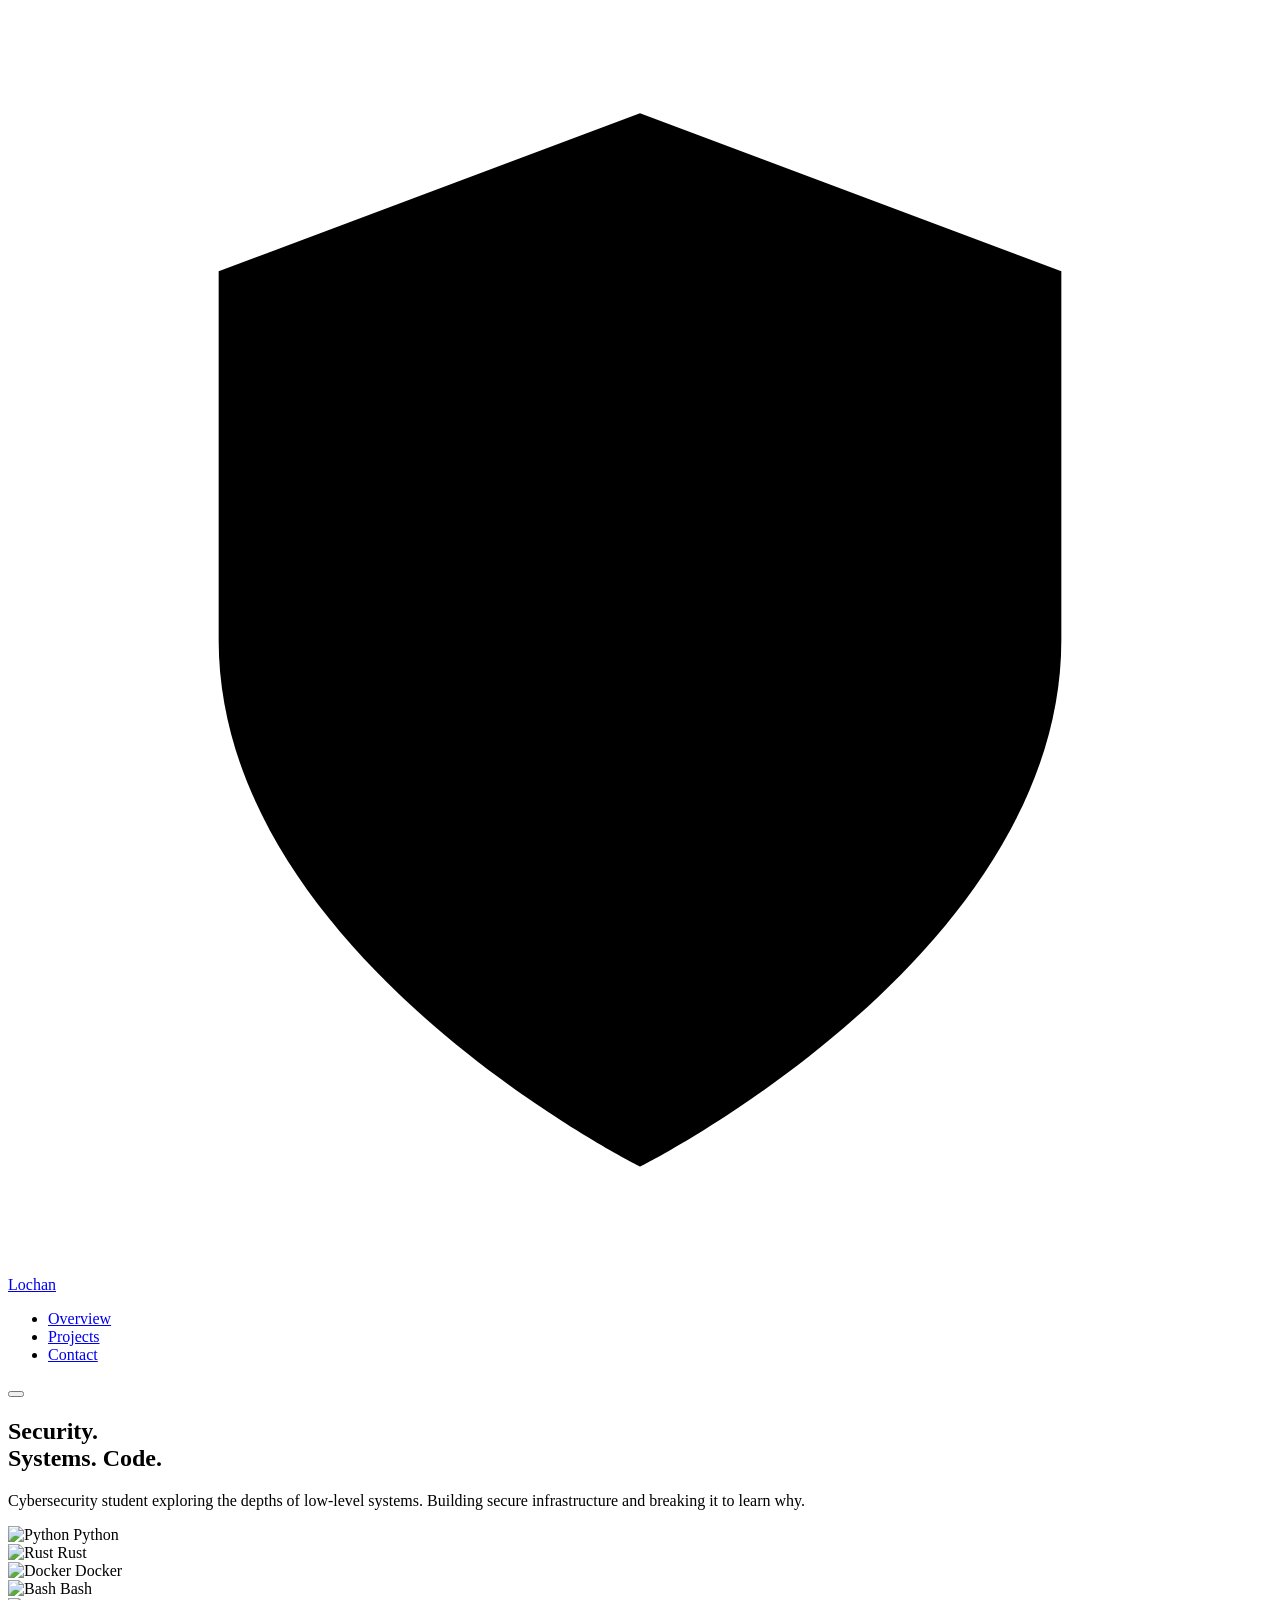
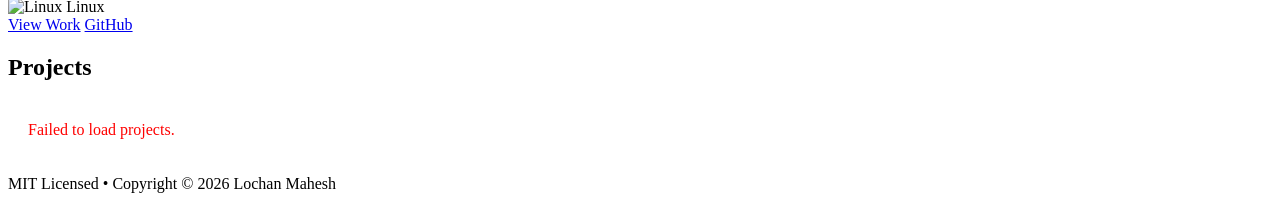
==== commit b577e82e: "Refactor index.html for layout and theme toggle Updated the HTML structure and content for improved " ====
--- a/index.html
+++ b/index.html
@@ -4,138 +4,226 @@
     <meta charset="utf-8" />
     <meta name="viewport" content="width=device-width, initial-scale=1" />
     <title>Lochan Mahesh</title>
-    <link rel="preconnect" href="https://fonts.googleapis.com" />
-    <link rel="preconnect" href="https://fonts.gstatic.com" crossorigin />
-    <link href="https://fonts.googleapis.com/css2?family=Inter:wght@400;500;600;700;800&display=swap" rel="stylesheet" />
-    <link rel="stylesheet" href="styles.css" />
+    <link href="https://fonts.googleapis.com/css2?family=Inter:wght@400;500;600;800&display=swap" rel="stylesheet" />
+    <link rel="stylesheet" href="css/style.css" />
   </head>
   <body>
     
     <header class="site-header">
       <nav class="nav">
-        <ul class="nav__list">
-          <li><a href="#home" class="nav__link">Home</a></li>
-          <li><a href="#projects" class="nav__link">Projects</a></li>
-          <li><a href="contact.html" class="nav__link">Contact</a></li>
-        </ul>
+        <a href="#home" class="nav-logo">
+          <svg class="logo-svg" viewBox="0 0 24 24" stroke-linecap="round" stroke-linejoin="round">
+            <path d="M12 22s8-4 8-10V5l-8-3-8 3v7c0 6 8 10 8 10z"></path>
+          </svg>
+          <span>Lochan</span>
+        </a>
+
+        <div class="nav-right">
+          <ul class="nav__list">
+            <li><a href="#home" class="nav__link active">Overview</a></li>
+            <li><a href="#projects" class="nav__link">Projects</a></li>
+            <li><a href="contact.html" class="nav__link">Contact</a></li>
+          </ul>
+
+          <button id="theme-toggle" class="theme-toggle" aria-label="Toggle Theme">
+            <svg id="sun-icon" class="theme-icon" viewBox="0 0 24 24" fill="none" stroke="currentColor" stroke-width="2" style="display:none;">
+              <circle cx="12" cy="12" r="5"></circle>
+              <line x1="12" y1="1" x2="12" y2="3"></line>
+              <line x1="12" y1="21" x2="12" y2="23"></line>
+              <line x1="4.22" y1="4.22" x2="5.64" y2="5.64"></line>
+              <line x1="18.36" y1="18.36" x2="19.78" y2="19.78"></line>
+              <line x1="1" y1="12" x2="3" y2="12"></line>
+              <line x1="21" y1="12" x2="23" y2="12"></line>
+              <line x1="4.22" y1="19.78" x2="5.64" y2="18.36"></line>
+              <line x1="18.36" y1="5.64" x2="19.78" y2="4.22"></line>
+            </svg>
+            <svg id="moon-icon" class="theme-icon" viewBox="0 0 24 24" fill="none" stroke="currentColor" stroke-width="2">
+              <path d="M21 12.79A9 9 0 1 1 11.21 3 7 7 0 0 0 21 12.79z"></path>
+            </svg>
+          </button>
+        </div>
       </nav>
     </header>
 
     <main id="home" class="container">
       
       <section class="hero">
-        <img class="hero__image" src="https://github.com/lochan-m05.png" alt="Profile" />
-        <h1 class="hero__title">Lochan Mahesh</h1>
-        <p class="hero__subtitle">Cybersecurity Student & Developer</p>
-
-        <div class="tech-stack">
-          <div class="tech-item"><span>🐍</span> Python</div>
-          <div class="tech-item"><span>💻</span> C/C++</div>
-          <div class="tech-item"><span>🗄️</span> SQL</div>
-          <div class="tech-item"><span>🛡️</span> Nessus</div>
-          <div class="tech-item"><span>🐳</span> Docker</div>
-          <div class="tech-item"><span>🦀</span> Rust</div>
-        </div>
-
-        <div style="max-width: 600px; margin: 0 auto; color: #555;">
-          <p>
-            I'm a cybersecurity student obsessed with low-level systems, network security, and solving CTFs. 
-            Currently building tools to break things so I can learn how to fix them.
-          </p>
+        <h1 class="hero__title">
+          Security.<br>Systems. Code.
+        </h1>
+        <p class="hero__subtitle">
+          Cybersecurity student exploring the depths of low-level systems. 
+          Building secure infrastructure and breaking it to learn why.
+        </p>
+
+        <div class="stack-scroll">
+          <div class="stack-item">
+            <img src="https://raw.githubusercontent.com/devicons/devicon/master/icons/python/python-original.svg" class="stack-icon" alt="Python" />
+            <span>Python</span>
+          </div>
+          
+          <div class="stack-item">
+            <img src="https://raw.githubusercontent.com/devicons/devicon/master/icons/rust/rust-original.svg" class="stack-icon invert-on-dark" alt="Rust" />
+            <span>Rust</span>
+          </div>
+          
+          <div class="stack-item">
+            <img src="https://raw.githubusercontent.com/devicons/devicon/master/icons/docker/docker-original.svg" class="stack-icon" alt="Docker" />
+            <span>Docker</span>
+          </div>
+          
+          <div class="stack-item">
+            <img src="https://raw.githubusercontent.com/devicons/devicon/master/icons/bash/bash-original.svg" class="stack-icon invert-on-dark" alt="Bash" />
+            <span>Bash</span>
+          </div>
+          
+          <div class="stack-item">
+            <img src="https://raw.githubusercontent.com/devicons/devicon/master/icons/linux/linux-original.svg" class="stack-icon" alt="Linux" />
+            <span>Linux</span>
+          </div>
+        </div>
+
+        <div class="hero-actions">
+          <a href="#projects" class="btn btn-primary">View Work</a>
+          <a href="https://github.com/lochan-m05" target="_blank" class="btn btn-secondary">GitHub</a>
         </div>
       </section>
 
       <section id="projects">
-        <h2 class="section-title">Selected Projects</h2>
+        <h2 class="section-title">Projects</h2>
+        <div id="repo-grid" class="grid">
+          </div>
         
-        <div id="repo-grid" class="grid">
-          </div>
+        <div id="debug-area" style="margin-top:50px; padding:20px; border:1px dashed #333; color:#666; font-size:0.8rem; display:none;">
+          <strong>Debug Info:</strong> <span id="debug-msg"></span>
+        </div>
       </section>
 
     </main>
 
-    <footer style="text-align:center; padding: 40px; color:#888; font-size:0.9rem;">
-      <p>&copy; <span id="year"></span> Lochan Mahesh</p>
+    <footer class="site-footer">
+      <p>MIT Licensed • Copyright © <span id="year"></span> Lochan Mahesh</p>
     </footer>
 
     <script>
-      // 1. Set Year
+      // 1. Theme Logic
+      const themeBtn = document.getElementById('theme-toggle');
+      const sunIcon = document.getElementById('sun-icon');
+      const moonIcon = document.getElementById('moon-icon');
+      const body = document.body;
+
+      const savedTheme = localStorage.getItem('theme');
+      if (savedTheme === 'light') {
+        body.setAttribute('data-theme', 'light');
+        sunIcon.style.display = 'block';
+        moonIcon.style.display = 'none';
+      } else {
+        sunIcon.style.display = 'none';
+        moonIcon.style.display = 'block';
+      }
+
+      themeBtn.addEventListener('click', () => {
+        const currentTheme = body.getAttribute('data-theme');
+        if (currentTheme === 'light') {
+          body.removeAttribute('data-theme');
+          localStorage.setItem('theme', 'dark');
+          sunIcon.style.display = 'none';
+          moonIcon.style.display = 'block';
+        } else {
+          body.setAttribute('data-theme', 'light');
+          localStorage.setItem('theme', 'light');
+          sunIcon.style.display = 'block';
+          moonIcon.style.display = 'none';
+        }
+      });
+
+      // 2. Load Projects Logic
       document.getElementById('year').textContent = new Date().getFullYear();
 
-      // 2. Fetch Projects Logic
+      function truncateWords(str, limit) {
+        if (!str) return "No description provided.";
+        const words = str.split(/\s+/);
+        if (words.length > limit) {
+          return words.slice(0, limit).join(" ") + "...";
+        }
+        return str;
+      }
+
       async function loadProjects() {
         const username = 'lochan-m05'; 
         const grid = document.getElementById('repo-grid');
+        const debugArea = document.getElementById('debug-area');
+        const debugMsg = document.getElementById('debug-msg');
         
-        // --- STEP 1: Show Skeleton Loading State ---
-        // This ensures the user sees something immediately
+        const pinnedRepoNames = [
+          "Backup_script",
+          "career-guidance",
+          "guessing_game",
+          "Lyrics_grabber",
+          "Network_Scanner",
+          "Server-Watchdog"
+        ];
+
         grid.innerHTML = '';
         for(let i=0; i<6; i++) {
           grid.innerHTML += `
-            <div class="card loading">
-              <div class="skeleton s-title"></div>
-              <div class="skeleton s-desc"></div>
-              <div class="skeleton s-desc-2"></div>
-            </div>
-          `;
+            <div class="card" style="opacity:0.5; pointer-events:none;">
+              <div class="card-icon" style="background:var(--gray-50); border:none;"></div>
+              <div style="height:20px; width:60%; background:var(--gray-50); margin-bottom:10px; border-radius:4px;"></div>
+              <div style="height:14px; width:90%; background:var(--gray-50); border-radius:4px;"></div>
+            </div>`;
         }
 
         try {
-          // --- STEP 2: Fetch Data ---
-          // Added 'sort=pushed' to get your latest work
-          const res = await fetch(`https://api.github.com/users/${username}/repos?sort=pushed&per_page=12`);
-          
-          if (!res.ok) {
-            if(res.status === 403) throw new Error('Rate limit exceeded');
-            throw new Error('GitHub API error');
+          const res = await fetch(`https://api.github.com/users/${username}/repos?per_page=100&sort=updated`);
+          if (!res.ok) throw new Error(`GitHub API Error: ${res.status}`);
+          const allRepos = await res.json();
+
+          let displayRepos = allRepos.filter(repo => 
+            pinnedRepoNames.some(name => name.toLowerCase() === repo.name.toLowerCase())
+          );
+
+          if (displayRepos.length === 0) {
+            displayRepos = allRepos.slice(0, 6);
+            debugArea.style.display = 'block';
+            debugMsg.innerHTML = `Could not match specific pinned projects. Showing recent.<br>Found: ${allRepos.map(r => r.name).join(', ')}`;
+          } else {
+            displayRepos.sort((a, b) => {
+               const indexA = pinnedRepoNames.findIndex(n => n.toLowerCase() === a.name.toLowerCase());
+               const indexB = pinnedRepoNames.findIndex(n => n.toLowerCase() === b.name.toLowerCase());
+               return indexA - indexB;
+            });
           }
-          
-          const repos = await res.json();
-          
-          // Clear Skeletons
+
           grid.innerHTML = '';
-
-          // Filter out forks if you want (optional: remove !r.fork to show everything)
-          // const filtered = repos.filter(r => !r.fork); 
-          // Currently showing all sorted by update time
-          const sorted = repos.sort((a,b) => new Date(b.pushed_at) - new Date(a.pushed_at));
-
-          // --- STEP 3: Render Real Cards ---
-          sorted.forEach(repo => {
+          displayRepos.forEach(repo => {
             const article = document.createElement('a');
             article.href = repo.html_url;
             article.target = "_blank";
             article.className = 'card';
             
-            // Language Color Map
             const langColors = {
-              'Python': '#3572A5',
-              'JavaScript': '#f1e05a',
-              'HTML': '#e34c26',
-              'CSS': '#563d7c',
-              'Rust': '#dea584',
-              'C++': '#f34b7d'
+              'Python': '#3572A5', 'JavaScript': '#f1e05a', 'HTML': '#e34c26', 
+              'CSS': '#563d7c', 'Rust': '#000', 'C++': '#f34b7d', 'Shell': '#89e051'
             };
-            const langColor = langColors[repo.language] || '#ccc';
-            const lang = repo.language || 'Code';
+            const langColor = langColors[repo.language] || '#666';
 
             article.innerHTML = `
               <div class="card-header">
-                <svg class="folder-icon" viewBox="0 0 24 24"><path d="M10 4H4c-1.1 0-1.99.9-1.99 2L2 18c0 1.1.9 2 2 2h16c1.1 0 2-.9 2-2V8c0-1.1-.9-2-2-2h-8l-2-2z"/></svg>
-                <h3 class="card__title">${repo.name}</h3>
+                <div class="card-icon">
+                  <svg width="20" height="20" viewBox="0 0 24 24" fill="none" stroke="currentColor" stroke-width="2">
+                    <path d="M22 19a2 2 0 0 1-2 2H4a2 2 0 0 1-2-2V5a2 2 0 0 1 2-2h5l2 3h9a2 2 0 0 1 2 2z"></path>
+                  </svg>
+                </div>
+                <svg width="16" height="16" viewBox="0 0 24 24" fill="none" stroke="currentColor" stroke-width="2" style="opacity:0.5">
+                  <path d="M7 17l9.2-9.2M17 8v9"/>
+                </svg>
               </div>
-              
-              <p class="card__desc">${repo.description || "No description provided."}</p>
-              
+              <h3 class="card__title">${repo.name}</h3>
+              <p class="card__desc">${truncateWords(repo.description, 20)}</p>
               <div class="card__meta">
-                <div class="meta-item">
-                  <span class="lang-dot" style="background-color: ${langColor}"></span>
-                  <span>${lang}</span>
-                </div>
-                ${repo.stargazers_count > 0 ? `
-                <div class="meta-item">
-                  <span style="font-size:12px">★</span> ${repo.stargazers_count}
-                </div>` : ''}
+                <span style="display:inline-block; width:10px; height:10px; border-radius:50%; background:${langColor}; border:1px solid rgba(0,0,0,0.1);"></span>
+                ${repo.language || 'Code'}
               </div>
             `;
             grid.appendChild(article);
@@ -143,10 +231,9 @@
 
         } catch (error) {
           console.error(error);
-          grid.innerHTML = `<p style="text-align:center; grid-column:1/-1; color:#ef4444;">
-            Unable to load projects (${error.message}). <br>
-            <a href="https://github.com/${username}" target="_blank" style="color:#2563EB; text-decoration:underline;">View my GitHub Profile</a>
-          </p>`;
+          grid.innerHTML = `<div style="grid-column:1/-1; padding:20px; border:1px solid var(--gray-100); color:red;">
+            Failed to load projects.
+          </div>`;
         }
       }
 
